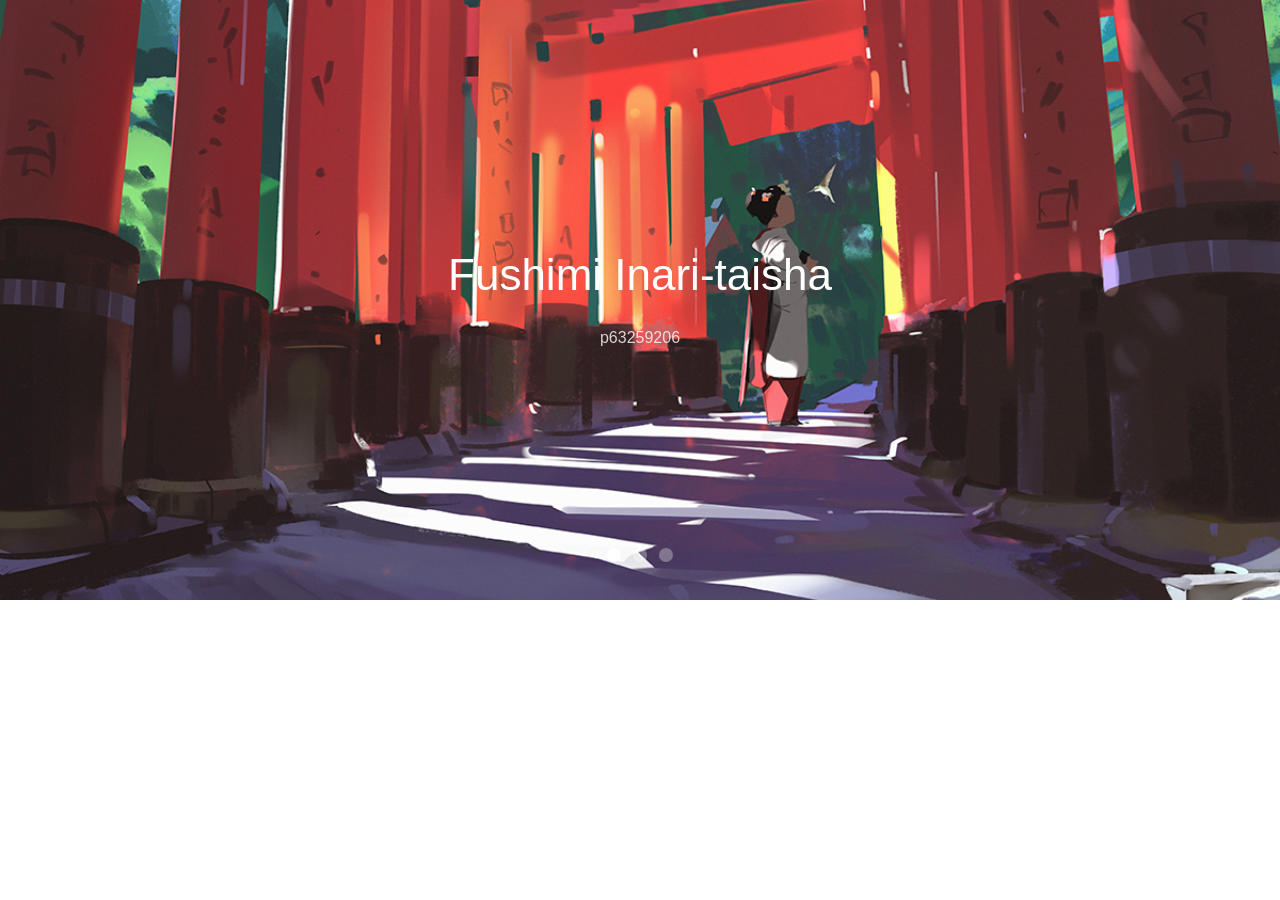
==== index.html @ 43821bcd "test1 test1" ====
<!DOCTYPE html>
<html>
<head>

	<!-- Meta setup - Required for apple device -->
	<meta charset="utf-8">
	<meta name="viewport" content="width=device-width, initial-scale=1.0, maximum-scale=1.0, user-scalable=no">
	<!-- Title -->
	<title>Flickerplate Component</title>
	<!-- Scripts -->
	<link href="css/flickerplate.css"  type="text/css" rel="stylesheet">
	<link href="css/demo.css"  type="text/css" rel="stylesheet">

</head>
<body>
     <script src="js/min/hammer-v2.0.3.js"></script>
     <script src="js/min/flickerplate.js"></script>
	 <script src="js/min/flickerplate.js"></script>
        <div class="flicker-example">
        <ul>
            <li data-background="63259206_p0.png">
                <div class="flick-title">Fushimi Inari-taisha</div>
                <div class="flick-sub-text">p63259206</div>
            </li>
            <li data-background="62799720_p0.jpg">
                <div class="flick-title">ARIA</div>
                <div class="flick-sub-text">p62799720</div>
            </li>
             <li data-background="64710934_p0.jpg">
                <div class="flick-title">「　ねぇ、」</div>
                <div class="flick-sub-text">p64710934</div>
            </li>
        </ul>
    </div>
    <script>
    new flickerplate({
        selector: '.flicker-example',
        	theme: 'white',
            animation: 'transition-fade',
            autoFlickDelay: '5'
        	//dotAlignment: 'right',
    });
    </script>

</body>
</html>
---- css/flickerplate.css ----
@font-face{font-family:'flickerplate';src:url("icon-font-flickerplate/icomoon.eot?c4hmew");src:url("icon-font-flickerplate/icomoon.eot?#iefixc4hmew") format("embedded-opentype"),url("icon-font-flickerplate/icomoon.woff?c4hmew") format("woff"),url("icon-font-flickerplate/icomoon.ttf?c4hmew") format("truetype"),url("icon-font-flickerplate/icomoon.svg?c4hmew#icomoon") format("svg");font-weight:normal;font-style:normal}.flickerplate{position:relative;width:100%;height:600px;background-color:#e6e6e6;overflow:hidden}.flickerplate ul.flicks{width:10000%;height:100%;padding:0;margin:0;list-style:none}.flickerplate ul.flicks>li{display:table;float:left;width:1%;height:100%;background-position:center;background-repeat:no-repeat;background-size:cover}.flickerplate ul.flicks>li .flick-inner{display:table-cell;height:100%;padding:10px;color:#fff;vertical-align:middle}.flickerplate ul.flicks>li .flick-inner .flick-content{max-width:68.75em;margin-left:auto;margin-right:auto}.flickerplate ul.flicks>li .flick-title{padding:0;text-align:center;line-height:56px;line-height:3.5rem;font-size:28px;font-size:1.75rem}@media only screen and (min-width: 43.813em){.flickerplate ul.flicks>li .flick-title{line-height:75px;line-height:4.6875rem;font-size:44px;font-size:2.75rem}}.flickerplate ul.flicks>li .flick-sub-text{padding:5px;text-align:center;color:rgba(255,255,255,0.8);line-height:42px;line-height:2.625rem;font-size:16px;font-size:1rem;font-weight:300}.flickerplate ul.flicks>li .flick-title span.flick-block-text,.flickerplate ul.flicks>li .flick-sub-text span.flick-block-text{padding-left:18px;padding-right:18px;padding-top:12px;padding-bottom:12px;background-color:rgba(0,0,0,0.6)}.flickerplate .arrow-navigation{display:block;position:absolute;top:10%;width:10%;height:80%;z-index:100;overflow:hidden;font-family:"flickerplate";vertical-align:middle}.flickerplate .arrow-navigation:before{position:absolute;top:50%;left:50%;margin-left:-25px;margin-top:-25px;height:50px;width:50px;opacity:0;filter:alpha(opacity=0);text-align:center;color:#fff;font-size:48px;font-size:3rem;-webkit-transition:opacity 0.2s ease-out 0s;-moz-transition:opacity 0.2s ease-out 0s;-o-transition:opacity 0.2s ease-out 0s;-ms-transition:opacity 0.2s ease-out 0s;transition:opacity 0.2s ease-out 0s}.flickerplate-no-touch .flickerplate .arrow-navigation:hover{cursor:pointer}.flickerplate-no-touch .flickerplate .arrow-navigation:hover.left:before,.flickerplate-no-touch .flickerplate .arrow-navigation:hover.right:before{opacity:1;filter:alpha(opacity=100)}.flickerplate-no-touch .flickerplate .arrow-navigation:active.left:before,.flickerplate-no-touch .flickerplate .arrow-navigation:active.right:before{margin-top:-23px}.flickerplate .arrow-navigation.left{left:0%}.flickerplate .arrow-navigation.left:before{content:"\f104"}.flickerplate .arrow-navigation.right{right:0%}.flickerplate .arrow-navigation.right:before{content:"\f105"}.flickerplate .dot-navigation{position:absolute;bottom:15px;width:100%;text-align:center;z-index:100}.flickerplate .dot-navigation ul{text-align:center;list-style:none;padding-left:15px;padding-right:15px;padding-top:0px;padding-bottom:0px}.flickerplate .dot-navigation ul li{display:inline-block;float:none}.flickerplate .dot-navigation .dot{width:14px;height:14px;line-height:14px;text-align:center;margin-left:6px;margin-right:6px;background-color:rgba(255,255,255,0.3);border-radius:50%;-o-border-radius:50%;-ms-border-radius:50%;-moz-border-radius:50%;-webkit-border-radius:50%;background-clip:padding-box;-webkit-transition:background-color 0.2s ease-out 0s;-moz-transition:background-color 0.2s ease-out 0s;-o-transition:background-color 0.2s ease-out 0s;-ms-transition:background-color 0.2s ease-out 0s;transition:background-color 0.2s ease-out 0s}.flickerplate .dot-navigation .dot:hover{cursor:pointer;background-color:rgba(255,255,255,0.6)}.flickerplate .dot-navigation .dot.active{background-color:#fff}.flickerplate .dot-navigation.left,.flickerplate .dot-navigation.left ul{text-align:left}.flickerplate .dot-navigation.right,.flickerplate .dot-navigation.right ul{text-align:right}.flickerplate.theme-dark .dot-navigation .dot{background-color:rgba(0,0,0,0.12)}.flickerplate.theme-dark .dot-navigation .dot:hover{background-color:rgba(0,0,0,0.6)}.flickerplate.theme-dark .dot-navigation .dot.active{background-color:#000}.flickerplate.theme-dark ul.flicks li .flick-inner{color:rgba(0,0,0,0.9)}.flickerplate.theme-dark ul.flicks li .flick-inner .flick-content .flick-sub-text{color:rgba(0,0,0,0.9)}.flickerplate.theme-dark ul.flicks li .flick-inner .flick-content .flick-title span.flick-block-text,.flickerplate.theme-dark ul.flicks li .flick-inner .flick-content .flick-sub-text span.flick-block-text{background-color:rgba(255,255,255,0.5)}.flickerplate.theme-dark .arrow-navigation:before{color:rgba(0,0,0,0.9)}.flickerplate ul.flicks li.flick-theme-dark .flick-inner{color:rgba(0,0,0,0.9)}.flickerplate ul.flicks li.flick-theme-dark .flick-inner .flick-content .flick-sub-text{color:rgba(0,0,0,0.9)}.flickerplate ul.flicks li.flick-theme-dark .flick-inner .flick-content .flick-title span.flick-block-text,.flickerplate ul.flicks li.flick-theme-dark .flick-inner .flick-content .flick-sub-text span.flick-block-text{background-color:rgba(255,255,255,0.5)}.flickerplate.animate-transform-slide ul.flicks{-webkit-perspective:1000;-webkit-backface-visibility:hidden;transform:translate3d(0%, 0px, 0px);-webkit-transform:translate3d(0%, 0px, 0px);-webkit-transition:-webkit-transform 0.2s ease-out;-o-transition:-o-transform 0.2s ease-out;-moz-transition:-moz-transform 0.2s ease-out;transition:transform 0.2s ease-out}@media only screen and (min-width: 43.813em){.flickerplate.animate-transform-slide ul.flicks{-webkit-transition:-webkit-transform 0.6s ease-out;-o-transition:-o-transform 0.6s ease-out;-moz-transition:-moz-transform 0.6s ease-out;transition:transform 0.6s ease-out}}.flickerplate.animate-transition-slide ul.flicks{position:relative;left:0%;-webkit-transition:left 0.2s ease-out 0s;-moz-transition:left 0.2s ease-out 0s;-o-transition:left 0.2s ease-out 0s;-ms-transition:left 0.2s ease-out 0s;transition:left 0.2s ease-out 0s}@media only screen and (min-width: 43.813em){.flickerplate.animate-transition-slide ul.flicks{-webkit-transition:left 0.6s ease-out 0s;-moz-transition:left 0.6s ease-out 0s;-o-transition:left 0.6s ease-out 0s;-ms-transition:left 0.6s ease-out 0s;transition:left 0.6s ease-out 0s}}.flickerplate.animate-jquery-slide ul.flicks{position:relative;left:0%}.flickerplate.animate-scroller-slide{padding-bottom:0px;overflow:auto}.flickerplate.animate-scroller-slide ul.flicks{position:auto}.flickerplate.animate-transition-fade ul.flicks{position:relative}.flickerplate.animate-transition-fade ul.flicks li{float:none;position:absolute;top:0;left:0;opacity:0;filter:alpha(opacity=0)}.flickerplate.animate-transition-fade ul.flicks li.active{opacity:1;filter:alpha(opacity=100);-webkit-transition:opacity 0.8s ease-out 0s;-moz-transition:opacity 0.8s ease-out 0s;-o-transition:opacity 0.8s ease-out 0s;-ms-transition:opacity 0.8s ease-out 0s;transition:opacity 0.8s ease-out 0s}.flickerplate.animate-transition-fade.fade-initiated ul.flicks li{-webkit-transition:opacity 0.8s ease-out 0s;-moz-transition:opacity 0.8s ease-out 0s;-o-transition:opacity 0.8s ease-out 0s;-ms-transition:opacity 0.8s ease-out 0s;transition:opacity 0.8s ease-out 0s}.flickerplate.animate-jquery-fade ul.flicks{position:relative}.flickerplate.animate-jquery-fade ul.flicks li{float:none;position:absolute;top:0;left:0;opacity:0;filter:alpha(opacity=0)}
---- css/demo.css ----
.float-no{float:none}.float-l{float:left}.float-r{float:right}.float-clear{clear:both}.center{margin:0 auto}.valign-t{vertical-align:top}.valign-m{vertical-align:middle}.valign-b{vertical-align:bottom}.row{width:100%}.row:before,.row:after{content:" ";display:table}.row:after{clear:both}.row .row{width:auto}.row [class*="span-"]{position:relative;float:left}.row .span-1{width:8.33333%}.row .span-2{width:16.66667%}.row .span-3{width:25%}.row .span-4{width:33.33333%}.row .span-5{width:41.66667%}.row .span-6{width:50%}.row .span-7{width:58.33333%}.row .span-8{width:66.66667%}.row .span-9{width:75%}.row .span-10{width:83.33333%}.row .span-11{width:91.66667%}.row .span-12{width:100%}.row .offset-1{margin-left:8.33333%}.row .offset-r-1{margin-right:8.33333%}.row .offset-2{margin-left:16.66667%}.row .offset-r-2{margin-right:16.66667%}.row .offset-3{margin-left:25%}.row .offset-r-3{margin-right:25%}.row .offset-4{margin-left:33.33333%}.row .offset-r-4{margin-right:33.33333%}.row .offset-5{margin-left:41.66667%}.row .offset-r-5{margin-right:41.66667%}.row .offset-6{margin-left:50%}.row .offset-r-6{margin-right:50%}.row .offset-7{margin-left:58.33333%}.row .offset-r-7{margin-right:58.33333%}.row .offset-8{margin-left:66.66667%}.row .offset-r-8{margin-right:66.66667%}.row .offset-9{margin-left:75%}.row .offset-r-9{margin-right:75%}.row .offset-10{margin-left:83.33333%}.row .offset-r-10{margin-right:83.33333%}.row .offset-11{margin-left:91.66667%}.row .offset-r-11{margin-right:91.66667%}.limit{width:68.75em;margin:0 auto}@media screen and (max-width: 68.75em){.limit{width:100%}}@media only screen and (min-width: 43.813em){.row .span-large-1{width:8.33333%}.row .span-large-2{width:16.66667%}.row .span-large-3{width:25%}.row .span-large-4{width:33.33333%}.row .span-large-5{width:41.66667%}.row .span-large-6{width:50%}.row .span-large-7{width:58.33333%}.row .span-large-8{width:66.66667%}.row .span-large-9{width:75%}.row .span-large-10{width:83.33333%}.row .span-large-11{width:91.66667%}.row .span-large-12{width:100%}.row .offset-large-1{margin-left:8.33333%}.row .offset-large-r-1{margin-right:8.33333%}.row .offset-large-2{margin-left:16.66667%}.row .offset-large-r-2{margin-right:16.66667%}.row .offset-large-3{margin-left:25%}.row .offset-large-r-3{margin-right:25%}.row .offset-large-4{margin-left:33.33333%}.row .offset-large-r-4{margin-right:33.33333%}.row .offset-large-5{margin-left:41.66667%}.row .offset-large-r-5{margin-right:41.66667%}.row .offset-large-6{margin-left:50%}.row .offset-large-r-6{margin-right:50%}.row .offset-large-7{margin-left:58.33333%}.row .offset-large-r-7{margin-right:58.33333%}.row .offset-large-8{margin-left:66.66667%}.row .offset-large-r-8{margin-right:66.66667%}.row .offset-large-9{margin-left:75%}.row .offset-large-r-9{margin-right:75%}.row .offset-large-10{margin-left:83.33333%}.row .offset-large-r-10{margin-right:83.33333%}.row .offset-large-11{margin-left:91.66667%}.row .offset-large-r-11{margin-right:91.66667%}}@media only screen and (max-width: 43.813em){.row .span-small-1{width:8.33333%}.row .span-small-2{width:16.66667%}.row .span-small-3{width:25%}.row .span-small-4{width:33.33333%}.row .span-small-5{width:41.66667%}.row .span-small-6{width:50%}.row .span-small-7{width:58.33333%}.row .span-small-8{width:66.66667%}.row .span-small-9{width:75%}.row .span-small-10{width:83.33333%}.row .span-small-11{width:91.66667%}.row .span-small-12{width:100%}.row .offset-small-1{margin-left:8.33333%}.row .offset-small-r-1{margin-right:8.33333%}.row .offset-small-2{margin-left:16.66667%}.row .offset-small-r-2{margin-right:16.66667%}.row .offset-small-3{margin-left:25%}.row .offset-small-r-3{margin-right:25%}.row .offset-small-4{margin-left:33.33333%}.row .offset-small-r-4{margin-right:33.33333%}.row .offset-small-5{margin-left:41.66667%}.row .offset-small-r-5{margin-right:41.66667%}.row .offset-small-6{margin-left:50%}.row .offset-small-r-6{margin-right:50%}.row .offset-small-7{margin-left:58.33333%}.row .offset-small-r-7{margin-right:58.33333%}.row .offset-small-8{margin-left:66.66667%}.row .offset-small-r-8{margin-right:66.66667%}.row .offset-small-9{margin-left:75%}.row .offset-small-r-9{margin-right:75%}.row .offset-small-10{margin-left:83.33333%}.row .offset-small-r-10{margin-right:83.33333%}.row .offset-small-11{margin-left:91.66667%}.row .offset-small-r-11{margin-right:91.66667%}}.show{display:block}.hide{display:none}.opacity-100,.transparency-100{opacity:1;filter:alpha(opacity=100)}.opacity-75,.transparency-75{opacity:0.75;filter:alpha(opacity=75)}.opacity-50,.transparency-50{opacity:0.5;filter:alpha(opacity=50)}.opacity-25,.transparency-25{opacity:0.25;filter:alpha(opacity=25)}.opacity-0,.transparency-0{opacity:0;filter:alpha(opacity=0)}@media only screen and (min-width: 43.813em){.small-show,.show-small{display:none}.large-show,.show-large{display:block}.large-hide,.hide-large{display:none}}@media only screen and (max-width: 43.813em){.small-show,.show-small{display:block}.small-hide,.hide-small{display:none}.large-show,.show-large{display:none}}html.blueplate-model *,html.blueplate-model *:before,html.blueplate-model *:after{-webkit-box-sizing:border-box;-moz-box-sizing:border-box;box-sizing:border-box}html.blueplate-html{font-family:"Open Sans",Helvetica,Arial,sans-serif;color:#333;background-color:#fff;-ms-text-size-adjust:100%;-webkit-texts-size-adjust:100%;-webkit-backface-visibility:hidden}html.blueplate-html body{margin:0;padding:0}.pos-absolute{position:absolute}.pos-relative{position:relative}.pos-static{position:static}.pos-fixed{position:fixed}.hide-text{border:0;font:0/0 a;text-shadow:none;color:transparent;background-color:transparent}.txt-l{text-align:left}.txt-c{text-align:center}.txt-r{text-align:right}.txt-size-x2l{font-size:48px;font-size:3rem}.txt-size-xl{font-size:36px;font-size:2.25rem}.txt-size-l{font-size:24px;font-size:1.5rem}.txt-size-m{font-size:20px;font-size:1.25rem}.txt-size-n{font-size:16px;font-size:1rem}.txt-size-s{font-size:12px;font-size:0.75rem}.txt-size-xs{font-size:10px;font-size:0.625rem}.txt-size-x2s{font-size:8px;font-size:0.5rem}.txt-weight-xb{font-weight:900}.txt-weight-b,.txt-bold{font-weight:700}.txt-weight-n{font-weight:400}.txt-weight-l,.txt-light{font-weight:300}.txt-weight-xl,.txt-thin{font-weight:100}.txt-weight-xl{font-weight:100}.txt-normal{font-weight:normal}.txt-italics{font-style:italic}.txt-oblique{font-style:oblique}.txt-white{color:#fff}.txt-grey{color:gray}@media only screen and (min-width: 43.813em){.large-txt-size-x2l{font-size:48px;font-size:3rem}.large-txt-size-xl{font-size:36px;font-size:2.25rem}.large-txt-size-l{font-size:24px;font-size:1.5rem}.large-txt-size-m{font-size:20px;font-size:1.25rem}.large-txt-size-n{font-size:16px;font-size:1rem}.large-txt-size-s{font-size:12px;font-size:0.75rem}.large-txt-size-xs{font-size:10px;font-size:0.625rem}.large-txt-size-x2s{font-size:8px;font-size:0.5rem}.large-txt-weight-xb{font-weight:900}.large-txt-weight-b,.large-txt-bold{font-weight:700}.large-txt-weight-n{font-weight:400}.large-txt-weight-l,.large-txt-light{font-weight:300}.large-txt-weight-xl{font-weight:100}.large-txt-normal{font-weight:400}}.back-pos-l{background-position:left}.back-pos-r{background-position:right}.back-pos-t{background-position:top}.back-pos-b{background-position:bottom}.back-pos-c{background-position:center}.back-repeat-no{background-repeat:no-repeat}.back-repeat-y{background-repeat:repeat-y}.back-repeat-x{background-repeat:repeat-x}.back-single{background-position:center;background-repeat:no-repeat}.back-contain{background-position:center;background-repeat:no-repeat;background-size:contain}.back-cover{background-position:center;background-repeat:no-repeat;background-size:cover}.back-black{background-color:#000}.back-grey{background-color:gray}.back-grey-light{background-color:#e6e6e6}.back-grey-x-light{background-color:#f5f5f5}.back-white{background-color:#fff}.block-h-10{height:10px}.block-h-20{height:20px}.block-h-50{height:50px}.block-h-100{height:100px}.block-h-200{height:200px}.block-h-500{height:500px}.block-h-1000{height:1000px}.block-w-10{width:10px}.block-w-20{width:20px}.block-w-50{width:50px}.block-w-100{width:109px}.block-w-200{width:200px}.block-w-500{width:500px}.block-w-1000{width:1000px}.spacing-no{padding:0;margin:0}.pad-no{padding:0px}.mgn-no{margin:0px}.pad-1{padding:1px}.pad-r-1{padding-right:1px}.pad-l-1{padding-left:1px}.pad-t-1{padding-top:1px}.pad-b-1{padding-bottom:1px}.mgn-1{margin:1px}.mgn-r-1{margin-right:1px}.mgn-l-1{margin-left:1px}.mgn-t-1{margin-top:1px}.mgn-b-1{margin-bottom:1px}.pad-2{padding:2px}.pad-r-2{padding-right:2px}.pad-l-2{padding-left:2px}.pad-t-2{padding-top:2px}.pad-b-2{padding-bottom:2px}.mgn-2{margin:2px}.mgn-r-2{margin-right:2px}.mgn-l-2{margin-left:2px}.mgn-t-2{margin-top:2px}.mgn-b-2{margin-bottom:2px}.pad-3{padding:3px}.pad-r-3{padding-right:3px}.pad-l-3{padding-left:3px}.pad-t-3{padding-top:3px}.pad-b-3{padding-bottom:3px}.mgn-3{margin:3px}.mgn-r-3{margin-right:3px}.mgn-l-3{margin-left:3px}.mgn-t-3{margin-top:3px}.mgn-b-3{margin-bottom:3px}.pad-4{padding:4px}.pad-r-4{padding-right:4px}.pad-l-4{padding-left:4px}.pad-t-4{padding-top:4px}.pad-b-4{padding-bottom:4px}.mgn-4{margin:4px}.mgn-r-4{margin-right:4px}.mgn-l-4{margin-left:4px}.mgn-t-4{margin-top:4px}.mgn-b-4{margin-bottom:4px}.pad-5{padding:5px}.pad-r-5{padding-right:5px}.pad-l-5{padding-left:5px}.pad-t-5{padding-top:5px}.pad-b-5{padding-bottom:5px}.mgn-5{margin:5px}.mgn-r-5{margin-right:5px}.mgn-l-5{margin-left:5px}.mgn-t-5{margin-top:5px}.mgn-b-5{margin-bottom:5px}.pad-6{padding:6px}.pad-r-6{padding-right:6px}.pad-l-6{padding-left:6px}.pad-t-6{padding-top:6px}.pad-b-6{padding-bottom:6px}.mgn-6{margin:6px}.mgn-r-6{margin-right:6px}.mgn-l-6{margin-left:6px}.mgn-t-6{margin-top:6px}.mgn-b-6{margin-bottom:6px}.pad-7{padding:7px}.pad-r-7{padding-right:7px}.pad-l-7{padding-left:7px}.pad-t-7{padding-top:7px}.pad-b-7{padding-bottom:7px}.mgn-7{margin:7px}.mgn-r-7{margin-right:7px}.mgn-l-7{margin-left:7px}.mgn-t-7{margin-top:7px}.mgn-b-7{margin-bottom:7px}.pad-8{padding:8px}.pad-r-8{padding-right:8px}.pad-l-8{padding-left:8px}.pad-t-8{padding-top:8px}.pad-b-8{padding-bottom:8px}.mgn-8{margin:8px}.mgn-r-8{margin-right:8px}.mgn-l-8{margin-left:8px}.mgn-t-8{margin-top:8px}.mgn-b-8{margin-bottom:8px}.pad-9{padding:9px}.pad-r-9{padding-right:9px}.pad-l-9{padding-left:9px}.pad-t-9{padding-top:9px}.pad-b-9{padding-bottom:9px}.mgn-9{margin:9px}.mgn-r-9{margin-right:9px}.mgn-l-9{margin-left:9px}.mgn-t-9{margin-top:9px}.mgn-b-9{margin-bottom:9px}.pad-10{padding:10px}.pad-r-10{padding-right:10px}.pad-l-10{padding-left:10px}.pad-t-10{padding-top:10px}.pad-b-10{padding-bottom:10px}.mgn-10{margin:10px}.mgn-r-10{margin-right:10px}.mgn-l-10{margin-left:10px}.mgn-t-10{margin-top:10px}.mgn-b-10{margin-bottom:10px}.prettyprint{position:relative;padding:12px;margin-bottom:1.5em;font-family:Menlo, 'Bitstream Vera Sans Mono', 'DejaVu Sans Mono', Monaco, Consolas, monospace;font-size:12px;font-size:0.75rem;line-height:20px;line-height:1.25rem;background-color:#f8f9fa;overflow:scroll;word-wrap:normal;white-space:pre}@media only screen and (min-width: 43.813em){.prettyprint{padding:24px}}code{font-size:16px;font-size:1rem}.pln,.pun,.kwd,.opn,.clo,.dec{color:#656d78}.str{color:#e74c3c}.com{color:#aab2bd}.typ{color:#3498db}.lit{color:#713b87}.tag{color:#1d6fa5}.atn{color:#1abc9c}.atv{color:#eb5367}.var{color:#1abc9c}.fun{color:#bf2718}ol.linenums{padding:0;margin:0;margin-left:24px}*,*:before,*:after{-webkit-box-sizing:border-box;-moz-box-sizing:border-box;box-sizing:border-box}html{font-family:"Open Sans",Helvetica,Arial,sans-serif;color:#333;background-color:#fff;-ms-text-size-adjust:100%;-webkit-texts-size-adjust:100%;-webkit-backface-visibility:hidden}html body{margin:0;padding:0}html{min-height:100%}html,body{padding:0;margin:0;line-height:24px;line-height:1.5rem;background-color:#fff}h1{font-size:34px;font-size:2.125rem;font-weight:100;margin-bottom:1.85rem}h2{font-size:30px;font-size:1.875rem;font-weight:100;margin-bottom:1.5rem;color:#656d78}h3{font-size:26px;font-size:1.625rem;font-weight:100;margin-bottom:1.5rem}h4{font-size:22px;font-size:1.375rem;font-weight:300;color:#eb5367}h5{font-size:18px;font-size:1.125rem;font-weight:400}h6{font-size:16px;font-size:1rem;font-weight:700}h1,h2,h3{line-height:38px;line-height:2.375rem}h4,h5,h6{line-height:24px;line-height:1.5rem}p{color:#666;font-size:15px;font-size:0.9375rem;font-weight:300}@media only screen and (min-width: 43.813em){p{font-size:16px;font-size:1rem}}p.note{color:gray;font-size:14px;font-size:0.875rem;font-style:italic}h1.line,h2.line,h3.line,h4.line,h5.line,h6.line{padding-bottom:12px;border-bottom:1px solid #e6e6e6}h1 span,h2 span,h3 span,h4 span,h5 span,h6 span{padding-right:6px;color:#eb5367;font-size:0.7em}a.link,footer a{position:relative;display:inline-block;color:#3498db;text-decoration:none;-webkit-transition:color 0.2s ease-out 0s;-moz-transition:color 0.2s ease-out 0s;-o-transition:color 0.2s ease-out 0s;-ms-transition:color 0.2s ease-out 0s;transition:color 0.2s ease-out 0s;outline:none}a.link:hover,a.link:focus,footer a:hover,footer a:focus{outline:none}a.link::after,footer a::after{content:' ';position:absolute;top:100%;left:0;width:100%;height:1px;background-color:#3498db;opacity:0;filter:alpha(opacity=0);-webkit-transition:all 0.2s ease-out 0s;-moz-transition:all 0.2s ease-out 0s;-o-transition:all 0.2s ease-out 0s;-ms-transition:all 0.2s ease-out 0s;transition:all 0.2s ease-out 0s;-webkit-transform:translateY(-8px);-o-transform:translateY(-8px);-moz-transform:translateY(-8px);transform:translateY(-8px)}a.link::after:hover,a.link::after:focus,footer a::after:hover,footer a::after:focus{opacity:1;filter:alpha(opacity=100);-webkit-transform:translateY(-2px);-o-transform:translateY(-2px);-moz-transform:translateY(-2px);transform:translateY(-2px)}a.link:hover::after,a.link:focus::after,footer a:hover::after,footer a:focus::after{opacity:1;filter:alpha(opacity=100);-webkit-transform:translateY(-2px);-o-transform:translateY(-2px);-moz-transform:translateY(-2px);transform:translateY(-2px)}.heading{background-color:#f8f9fA}.container{width:68.75em;margin:0 auto;padding:20px}@media screen and (max-width: 68.75em){.container{width:100%}}@media only screen and (min-width: 43.813em){.container{padding-top:60px;padding-bottom:60px}}.block{width:100%}.block:before,.block:after{content:" ";display:table}.block:after{clear:both}footer{color:#656d78;font-weight:300;background-color:#f8f9fA}footer .col-double{width:100%}footer .col-double:before,footer .col-double:after{content:" ";display:table}footer .col-double:after{clear:both}footer .left,footer .right{float:left;position:relative;width:100%;text-align:center;font-size:13px;font-size:0.8125rem}@media only screen and (min-width: 43.813em){footer .left,footer .right{width:50%}}@media only screen and (min-width: 43.813em){footer .left{text-align:left}footer .right{text-align:right}}
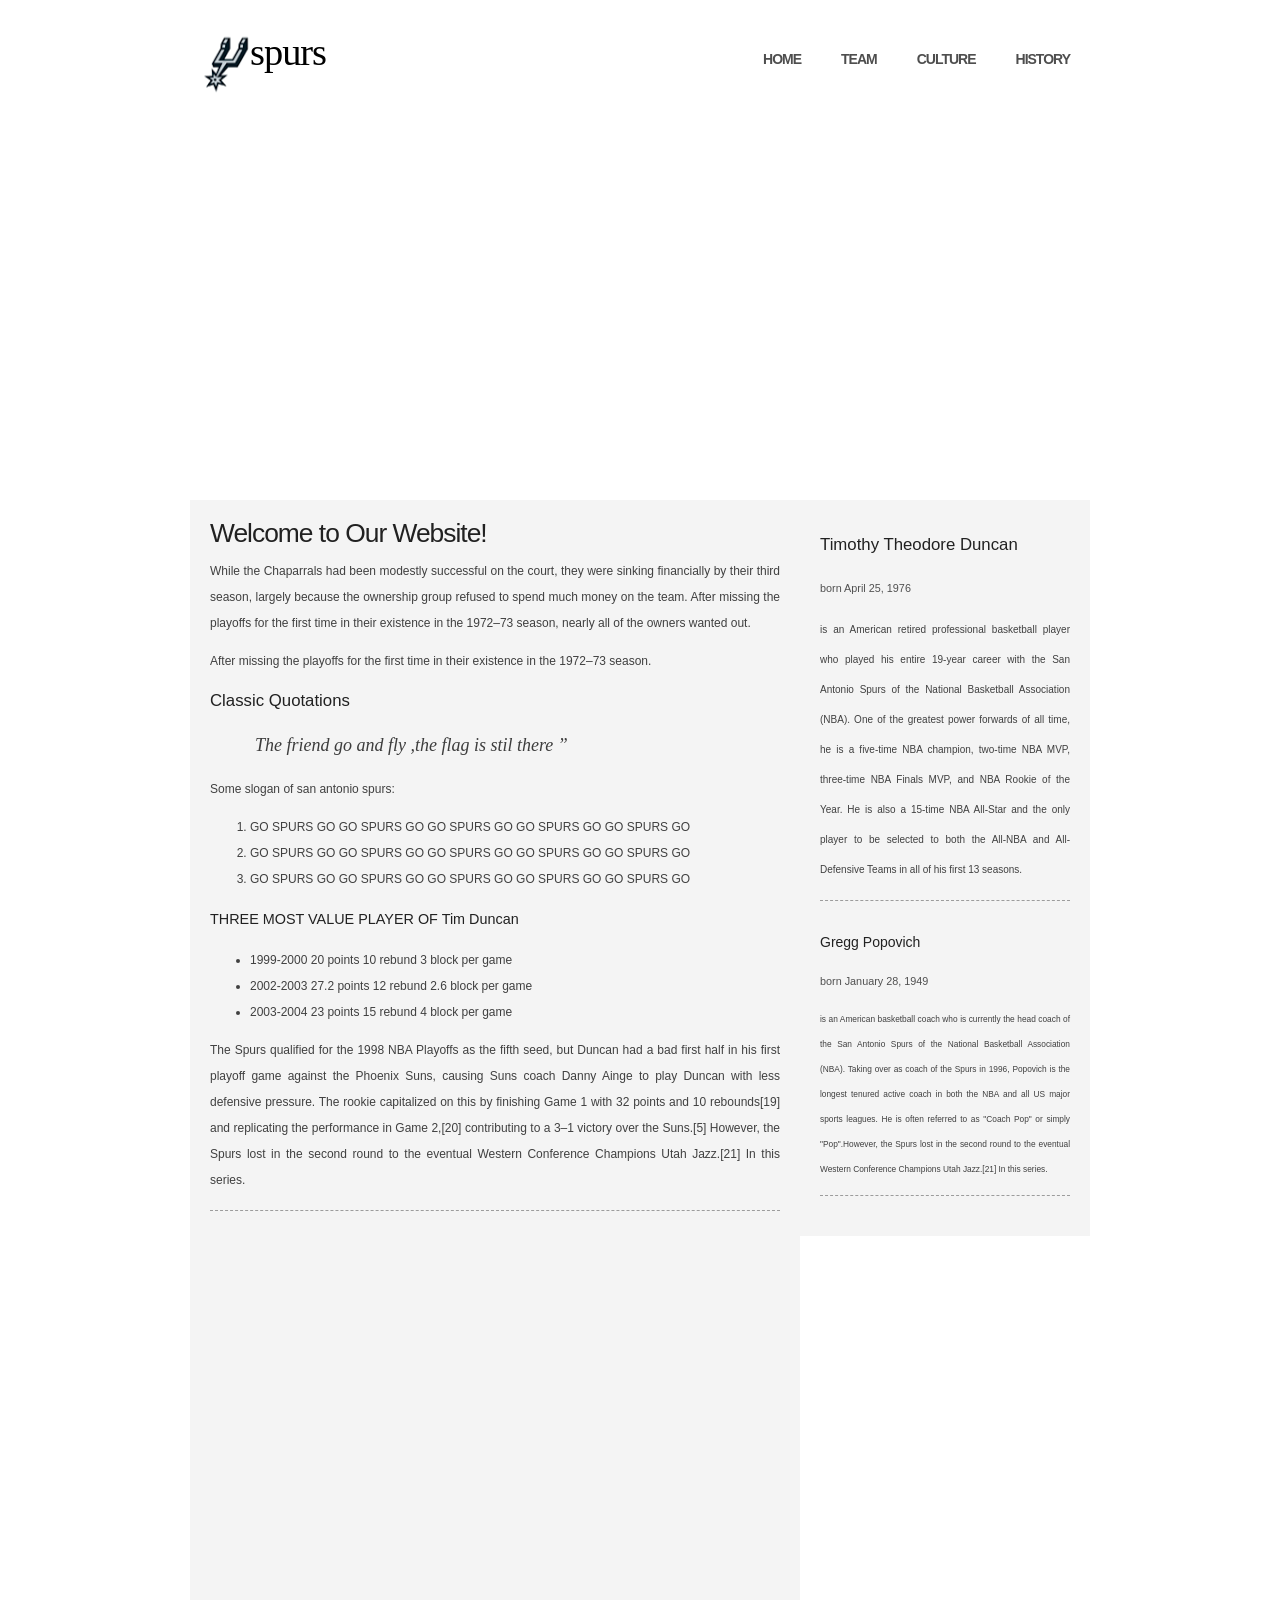
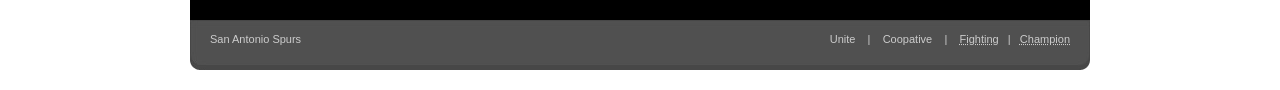
==== commit c4d0fdb2: "1 11" ====
--- a/index.html
+++ b/index.html
@@ -1,46 +1,104 @@
 <!DOCTYPE html>
+
 <html>
 <head>
-
-	<!-- Meta setup - Required for apple device -->
-	<meta charset="utf-8">
-	<meta name="viewport" content="width=device-width, initial-scale=1.0, maximum-scale=1.0, user-scalable=no">
-	<!-- Title -->
-	<title>Flickerplate Component</title>
-	<!-- Scripts -->
-	<link href="css/flickerplate.css"  type="text/css" rel="stylesheet">
-	<link href="css/demo.css"  type="text/css" rel="stylesheet">
+<meta http-equiv="content-type" content="text/html; charset=utf-8" />
+<title>Spurs</title>
+<meta name="keywords" content="" />
+<meta name="description" content="" />
+<meta name="viewport" content="width=device-width, initial-scale=1, maximum-scale=1, user-scalable=no"/>
+<link href="default.css" rel="stylesheet" type="text/css" />
 
 </head>
 <body>
-     <script src="js/min/hammer-v2.0.3.js"></script>
-     <script src="js/min/flickerplate.js"></script>
-	 <script src="js/min/flickerplate.js"></script>
-        <div class="flicker-example">
-        <ul>
-            <li data-background="63259206_p0.png">
-                <div class="flick-title">Fushimi Inari-taisha</div>
-                <div class="flick-sub-text">p63259206</div>
-            </li>
-            <li data-background="62799720_p0.jpg">
-                <div class="flick-title">ARIA</div>
-                <div class="flick-sub-text">p62799720</div>
-            </li>
-             <li data-background="64710934_p0.jpg">
-                <div class="flick-title">「　ねぇ、」</div>
-                <div class="flick-sub-text">p64710934</div>
-            </li>
-        </ul>
-    </div>
-    <script>
-    new flickerplate({
-        selector: '.flicker-example',
-        	theme: 'white',
-            animation: 'transition-fade',
-            autoFlickDelay: '5'
-        	//dotAlignment: 'right',
-    });
-    </script>
+<!-- start header -->
+<div id="header">
+	<div id="logo">
+		<h1>Spurs</h1>
+		
+	</div>
+	<div id="menu">
+		<ul>
+			<li class="current_page_item"><a href="./index.html">home</a></li>
+			<li><a href="./team.html">team</a></li>
+			<li><a href="./photo.html">culture</a></li>
+			
+			<li><a href="./history.html">history</a></li>
+			
+		</ul>
+	</div>
+</div>
+<!-- end header -->
+<div id="headerbg"><p class="text1">&#8220;This is why we play <br />
+	 champion &#8221;</p>
+</div>
+<!-- start page -->
+<div id="page">
+	<!-- start content -->
+	<div id="content">
+		<!-- start latest-post -->
+		<div id="latest-post" class="post">
+			<h1 class="title">Welcome to Our Website!</h1>
+			
+			<div class="entry">
+				<p>While the Chaparrals had been modestly successful on the court, they were sinking financially by their third season, largely because the ownership group refused to spend much money on the team. After missing the playoffs for the first time in their existence in the 1972–73 season, nearly all of the owners wanted out.</p>
+				<p>After missing the playoffs for the first time in their existence in the 1972–73 season.</p>
+				<h2>Classic Quotations</h2>
+				<blockquote>
+					<p>The friend go and fly ,the flag is stil there &#8221;</p>
+				</blockquote>
+				<p>Some slogan of san antonio spurs:</p>
+				<ol>
+					<li>GO SPURS GO GO SPURS GO GO SPURS GO GO SPURS GO GO SPURS GO</li>
+					<li>GO SPURS GO GO SPURS GO GO SPURS GO GO SPURS GO GO SPURS GO</li>
+					<li>GO SPURS GO GO SPURS GO GO SPURS GO GO SPURS GO GO SPURS GO</li>
+				</ol>
+				<h3>THREE MOST VALUE PLAYER OF Tim Duncan </h3>
+				<ul>
+					<li>1999-2000 20 points 10 rebund 3 block per game  </li>
+					<li>2002-2003 27.2 points 12 rebund 2.6 block per game  </li>
+					<li>2003-2004 23 points 15 rebund 4 block per game </li>
+				</ul>
+				<p>The Spurs qualified for the 1998 NBA Playoffs as the fifth seed, but Duncan had a bad first half in his first playoff game against the Phoenix Suns, causing Suns coach Danny Ainge to play Duncan with less defensive pressure. The rookie capitalized on this by finishing Game 1 with 32 points and 10 rebounds[19] and replicating the performance in Game 2,[20] contributing to a 3–1 victory over the Suns.[5] However, the Spurs lost in the second round to the eventual Western Conference Champions Utah Jazz.[21] In this series.</p>
+			</div>
+		</div>
+		<!-- end latest-post -->
+		<!-- start recent-posts -->
+		<div id="recent-posts">
+			<div class="post">
+				<h2 class="title">Timothy Theodore Duncan </h2>
+				<p class="meta"><small>born April 25, 1976<br />
+				<div class="entry">
+					<p>is an American retired professional basketball player who played his entire 19-year career with the San Antonio Spurs of the National Basketball Association (NBA). One of the greatest power forwards of all time, he is a five-time NBA champion, two-time NBA MVP, three-time NBA Finals MVP, and NBA Rookie of the Year. He is also a 15-time NBA All-Star and the only player to be selected to both the All-NBA and All-Defensive Teams in all of his first 13 seasons.</p>
+					
+				</div>
+			</div>
+			<div class="post">
+				<h2 class="title">Gregg Popovich </h2>
+				<p class="meta"><small>born January 28, 1949<br />
+				<div class="entry">
+					<p>is an American basketball coach who is currently the head coach of the San Antonio Spurs of the National Basketball Association (NBA). Taking over as coach of the Spurs in 1996, Popovich is the longest tenured active coach in both the NBA and all US major sports leagues. He is often referred to as "Coach Pop" or simply "Pop".However, the Spurs lost in the second round to the eventual Western Conference Champions Utah Jazz.[21] In this series.</p>
+					
+				</div>
+			</div>
 
+			</div>
+		</div>
+		<!-- end recent-posts -->
+	</div>
+	<!-- end content -->
+	<!-- start sidebar -->
+	<div id="sidebar">
+
+		<div style="clear: both;">&nbsp;</div>
+	</div>
+	<!-- end sidebar -->
+</div>
+<!-- end page -->
+<div id="footer">
+	<p id="legal">San Antonio Spurs </p>
+	<p id="links">Unite&nbsp;&nbsp;&nbsp; |&nbsp;&nbsp;&nbsp; Coopative &nbsp;&nbsp;&nbsp;|&nbsp;&nbsp;&nbsp; <abbr title="eXtensible HyperText Markup Language">Fighting</abbr> &nbsp;&nbsp;|&nbsp;&nbsp;&nbsp;<abbr title="Cascading Style Sheets">Champion</abbr></p>
+</div>
+<script type="text/javascript" src="script.js"></script>
 </body>
-</html>
+</html>
--- a/default.css
+++ b/default.css
@@ -0,0 +1,334 @@
+body {
+	margin: 0;
+	padding: 0;
+	background: #FFFFFF ;
+	text-align: justify;
+	font-family: Tahoma, Arial, Helvetica, sans-serif;
+	font-size: 12px;
+	color: #404040;
+}
+
+form {
+	margin: 0;
+	padding: 0;
+}
+
+fieldset {
+	margin: 0;
+	padding: 0;
+	border: none;
+}
+
+input, textarea, select {
+	font: normal 1em "Trebuchet MS", Arial, Helvetica, sans-serif;
+}
+
+h1, h2, h3 {
+	font-weight: normal;
+	color: #212121;
+}
+
+h1 {
+	letter-spacing: -1px;
+	font-size: 2.2em;
+}
+
+h2 {
+	font-size: 1.4em;
+}
+
+h3 {
+	font-size: 1.2em;
+}
+
+.blockbg {
+	background: #D9D785;
+}
+
+blockquote {
+	
+	font-family: Georgia, "Times New Roman", Times, serif;
+	font-style: italic;
+	margin: 0 0 0 15px;
+	padding: 0px 20px 0px 30px;
+	font-size: 18px;
+	color: #3D3D3D;
+}
+
+
+a {
+	color: #000000;
+}
+
+a:hover {
+	text-decoration: none;
+}
+
+hr {
+	display: none;
+}
+
+img {
+	border: none;
+}
+
+img.left {
+	float: left;
+	margin: 0 15px 0 0;
+	border: #D9D785 1px dashed;
+}
+
+img.right {
+	float: right;
+	margin: 0 0 0 15px;
+	border: #D9D785 1px dashed;
+}
+
+.text1 {
+	font-family: Georgia, "Times New Roman", Times, serif;
+	font-style: italic;
+	margin: 0 0 0 15px;
+	padding: 90px 20px 0px 30px;
+	font-size: 30px;
+	color: #FFFFFF;
+}
+
+/* Header */
+
+#header {
+	width: 900px;
+	margin: 0 auto;
+	height: 71px;
+	letter-spacing: -1px;
+	font-family: Georgia, "Times New Roman", Times, serif;
+}
+
+
+#headerbg {
+	clear: both;
+	margin: 0 auto;
+	width: 900px;
+	height: 400px;
+	background: url(images/img10.jpg) repeat left top;
+	margin: 0 auto;
+	margin-top: 20px;
+}
+
+/* Logo */
+
+#logo {
+	float: left;
+	margin-top: 30px;
+}
+
+#logo h1, #logo h2, #logo p {
+	float: left;
+	margin: 0;
+	text-transform: lowercase;
+}
+
+#logo h1 {
+	background: url(images/logo.png) no-repeat left 50%;
+	width: 70px;
+	height: 70px;
+	padding-left: 60px;
+	text-align: center;
+	font-size: 3.2em;
+	color: #000000;
+}
+
+#logo h1 a {
+	color: #000000;
+}
+
+#logo p {
+	padding-top: 27px;
+	text-transform: uppercase;
+	font-family: Verdana, Arial, Helvetica, sans-serif;
+	font-size:10px;
+	color: #000000;
+}
+
+#logo h2 a, #logo p a {
+	color: #000000;
+}
+
+#logo a {
+	text-decoration: none;
+}
+
+/* Menu */
+
+#menu {
+	float: right;
+	margin-top: 21px;
+}
+
+#menu ul {
+	margin: 0;
+	list-style: none;
+}
+
+#menu li {
+	display: inline;
+}
+
+#menu a {
+	display: block;
+	float: left;
+	padding: 30px 20px 0 20px;
+	text-align: center;
+	text-decoration: none;
+	text-transform: uppercase;
+	font-family: Arial, Helvetica, sans-serif;
+	font-weight: bold;
+	font-size: 14px;
+	color: #4E4E4E;
+}
+
+/* Page */
+
+#page {
+	width: 900px;
+	margin: 0 auto;
+	padding-top: 20px;
+	background-color: #F4F4F4;
+}
+
+#latest-post {
+	float: left;
+	width: 570px;
+	padding: 0px 20px 0px 20px;
+	line-height: 26px;
+	font-size: 12px;
+	background: #f4f4f4;
+	height: 1080px;
+}
+
+#recent-posts {
+	float: right;
+	width: 250px;
+	padding: 0px 20px 20px 20px;
+	line-height: 3;
+	font-size: 12px;
+	background-color: #f4f4f4;
+}
+
+#recent-posts .entry {
+}
+
+#recent-posts .entry a {
+	background: #333333;
+	padding: 5px 10px;
+	text-transform: uppercase;
+	text-decoration: none;
+	font-size: 10px;
+	color: #CCCCCC;
+}
+
+#recent-posts .more {
+	background: url(images/img04.gif) no-repeat left 50%;
+	padding-left: 20px;
+}
+
+.post .title {
+	margin: 0;
+}
+
+.post .meta {
+	margin: 0;
+	padding-bottom: 10px;
+	padding-top: 10px;
+	line-height: normal;
+	font-size: 13px;
+	color: #505050;
+}
+
+.post .meta a {
+	color: #000000;
+}
+
+.post .entry {
+	margin-bottom: 20px;
+	padding-bottom: 5px;
+	border-bottom: #9C9C9C 1px dashed;
+}
+
+/* Sidebar */
+
+#sidebar {
+	clear: both;
+	margin: auto;
+	width: 900px;
+	background: #000000;
+	color: #CCCCCC;
+	padding: 10px 0 0 0;
+}
+
+
+
+#footer {
+	width: 900px;
+	height: 50px;
+	margin: 0 auto;
+	margin-bottom: 20px;
+	background: url(images/img06.jpg) no-repeat left top;
+	font-size: 11px;
+	color: #CCCCCC;
+}
+
+#footer p {
+	margin: 0;
+	padding: 13px 20px 15px 20px;
+}
+
+#footer a {
+	color: #FFFFFF;
+}
+#legal {
+	margin: 0;
+	float: left;
+}
+
+#links {
+	float: right;
+}
+
+@media only screen and (max-width: 768px) {
+	#header{
+		height: auto;
+	}
+	#logo,#menu{
+		float: none;
+		clear: both;
+	    overflow: hidden;
+	    margin-top: 0;
+	}
+	#menu a{
+		padding: 30px 10px 0 10px;
+	}
+	#headerbg{
+		background-repeat: no-repeat;
+		background-size: 100%;
+		height: 200px;
+		width: 100%;
+	}
+	.text1{
+		padding: 20px 20px 0px 20px;
+    	font-size: 16px;
+	}
+	#page{
+		width: 100%;
+	}
+	#latest-post,#recent-posts{
+		width: 90%;
+    	padding: 0 5%;
+    	height: auto;
+	}
+	#footer,#sidebar{
+		width: 100%;
+	}
+	#links{
+		display: none;
+	}
+}
